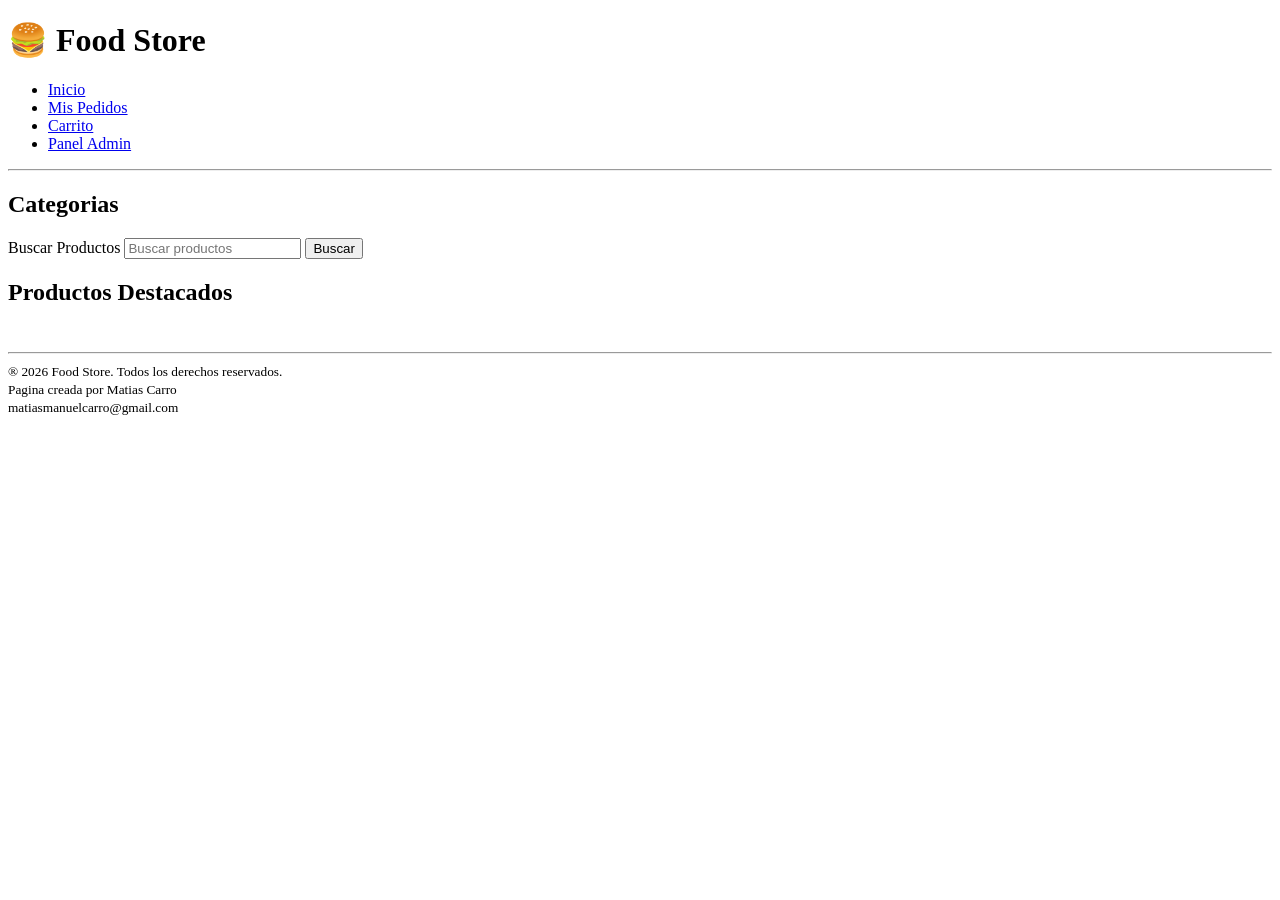
==== 3_JS/index.html @ c5cfb079 "pokedex finalizada" ====
<!doctype html>
<html lang="en">

<head>
    <meta charset="UTF-8" />
    <meta name="viewport" content="width=device-width, initial-scale=1.0" />
    <title>Food Store</title>
</head>

<body>
    <header>
        <h1>&#127828; Food Store</h1>
        <nav>
            <ul>
                <li><a href="#">Inicio</a></li>
                <li><a href="#">Mis Pedidos</a></li>
                <li><a href="#">Carrito</a></li>
                <li><a href="admin.html">Panel Admin</a></li>
            </ul>
        </nav>
    </header>
    <hr />
    <aside>
        <h2>Categorias</h2>
        <ul id="lista-categorias"></ul>
    </aside>
    <main>
        <form>
            <label for="buscarProducto">Buscar Productos</label>
            <input id="buscarProducto" type="text" placeholder="Buscar productos" />
            <button type="submit">Buscar</button>
        </form>

        <h2>Productos Destacados</h2>
        <section id="contenedor-productos"></section>
    </main>
    <br />
    <hr />
    <footer>
        <small>&reg; 2026 Food Store. Todos los derechos reservados. <br />Pagina
            creada por Matias Carro <br />matiasmanuelcarro@gmail.com
        </small>
    </footer>
    <script src="/js/data.js"></script>
    <script src="/js/main.js"></script>
</body>

</html>
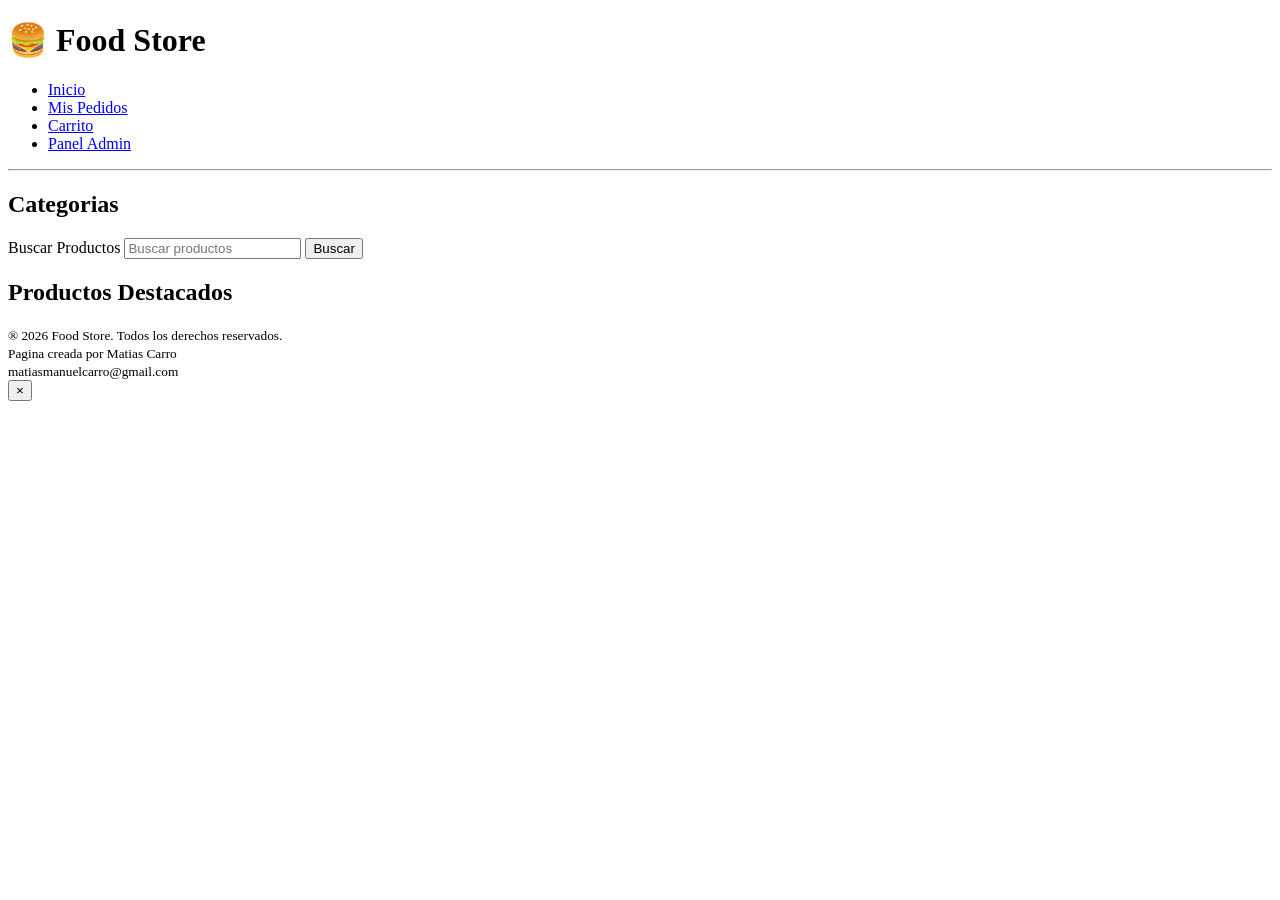
==== commit b992ea26: "tpi js parte 1" ====
--- a/3_JS/index.html
+++ b/3_JS/index.html
@@ -4,6 +4,7 @@
 <head>
     <meta charset="UTF-8" />
     <meta name="viewport" content="width=device-width, initial-scale=1.0" />
+    <link rel="stylesheet" href="/css/styles.css">
     <title>Food Store</title>
 </head>
 
@@ -34,13 +35,16 @@
         <h2>Productos Destacados</h2>
         <section id="contenedor-productos"></section>
     </main>
-    <br />
-    <hr />
     <footer>
         <small>&reg; 2026 Food Store. Todos los derechos reservados. <br />Pagina
             creada por Matias Carro <br />matiasmanuelcarro@gmail.com
         </small>
     </footer>
+    <div id="modal" class="modal">
+        <button class="close" id="cerrar-carrito">&times;</button>
+        <div id="modal-carrito"></div>
+    </div>
+
     <script src="/js/data.js"></script>
     <script src="/js/main.js"></script>
 </body>
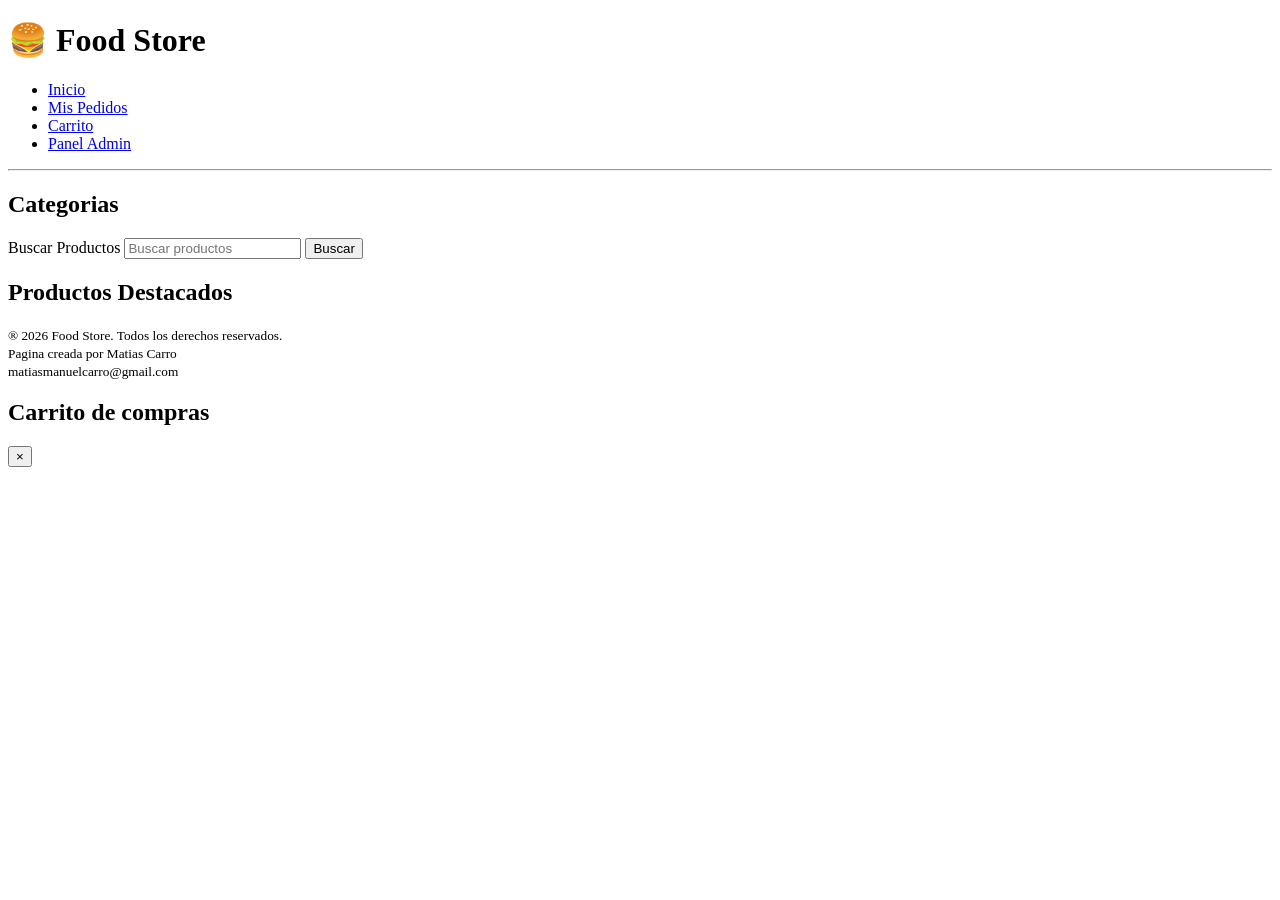
==== commit fbbbbd12: "tpi JS - modal funcionando" ====
--- a/3_JS/index.html
+++ b/3_JS/index.html
@@ -41,8 +41,10 @@
         </small>
     </footer>
     <div id="modal" class="modal">
-        <button class="close" id="cerrar-carrito">&times;</button>
-        <div id="modal-carrito"></div>
+        <div id="modal-carrito" class="modal-ventana">
+        <h2 class="modal-ventana__title">Carrito de compras</h2>
+        <p id= "mensaje-carrito" class="modal-ventana__mensaje"></p>
+        <button class="modal-carrito__close close" id="cerrar-carrito">&times;</button></div>
     </div>
 
     <script src="/js/data.js"></script>
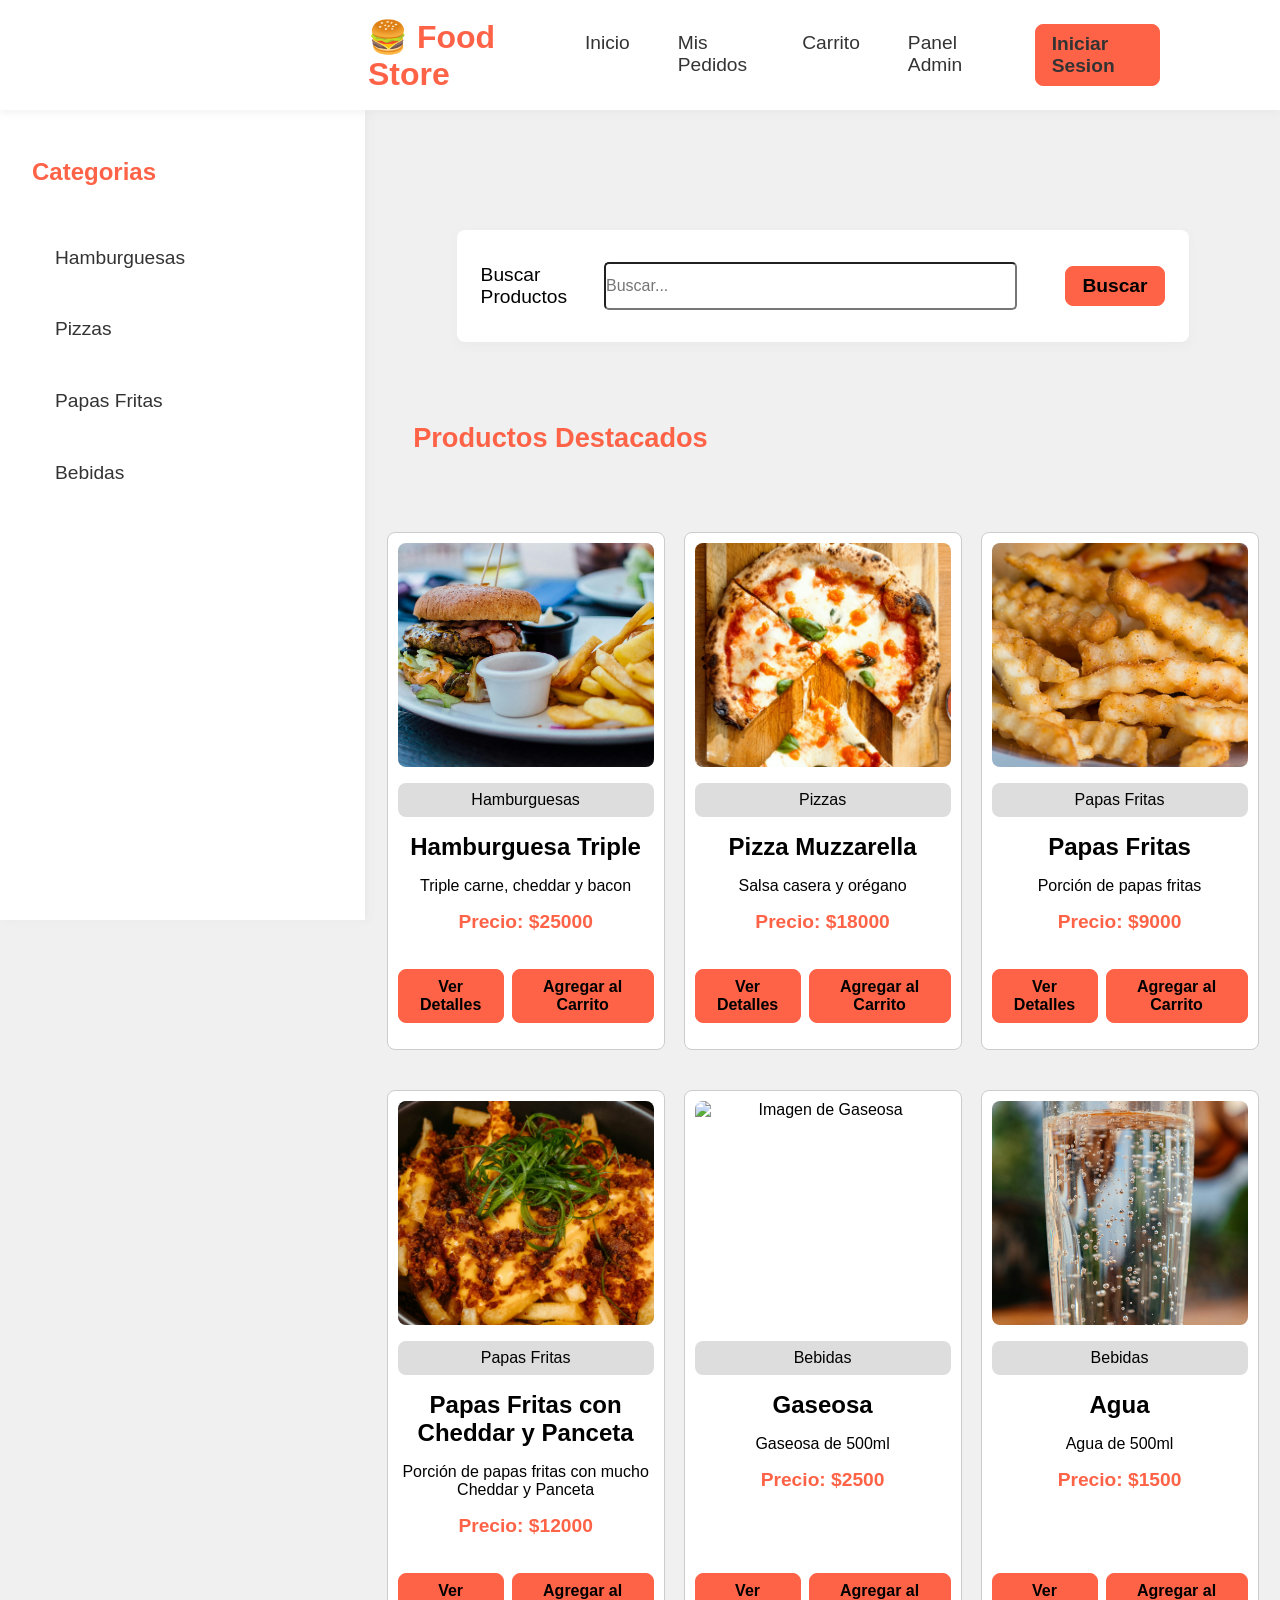
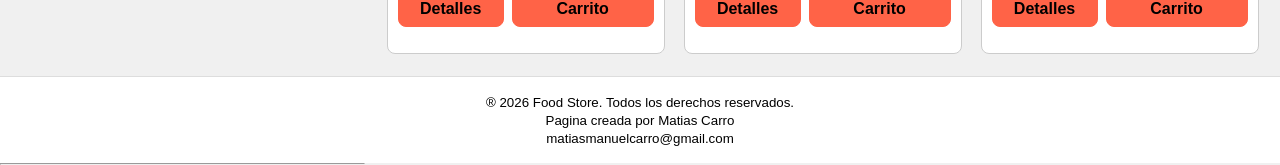
==== commit 1be7a6c4: "tp js entrega" ====
--- a/3_JS/index.html
+++ b/3_JS/index.html
@@ -4,51 +4,55 @@
 <head>
     <meta charset="UTF-8" />
     <meta name="viewport" content="width=device-width, initial-scale=1.0" />
-    <link rel="stylesheet" href="/css/styles.css">
+    <link rel="stylesheet" href="css/styles.css">
     <title>Food Store</title>
 </head>
 
 <body>
-    <header>
-        <h1>&#127828; Food Store</h1>
-        <nav>
-            <ul>
-                <li><a href="#">Inicio</a></li>
-                <li><a href="#">Mis Pedidos</a></li>
-                <li><a href="#">Carrito</a></li>
-                <li><a href="admin.html">Panel Admin</a></li>
+    <header class="site-header">
+        <a href="index.html" class="site-header__brand">
+            <h1>&#127828; Food Store</h1>
+        </a>
+        <nav class="site-nav">
+            <ul class="site-nav__list">
+                <li class="site-nav__item"><a class="site-nav__link" href="index.html">Inicio</a></li>
+                <li class="site-nav__item"><a class="site-nav__link" href="#">Mis Pedidos</a></li>
+                <li class="site-nav__item"><a class="site-nav__link" href="#">Carrito</a></li>
+                <li class="site-nav__item"><a class="site-nav__link" href="#">Panel Admin</a></li>
+                <li class="site-nav__item" id="login-button"><a class="site-nav__link" href="#">Iniciar Sesion</a></li>
             </ul>
         </nav>
     </header>
-    <hr />
-    <aside>
-        <h2>Categorias</h2>
-        <ul id="lista-categorias"></ul>
+    <hr class="divider" />
+    <aside class="sidebar">
+        <h2 class="categorias__heading">Categorias</h2>
+        <ul id="lista-categorias" class="sidebar__list"></ul>
     </aside>
-    <main>
-        <form>
-            <label for="buscarProducto">Buscar Productos</label>
-            <input id="buscarProducto" type="text" placeholder="Buscar productos" />
-            <button type="submit">Buscar</button>
+    <main class="main">
+        <form class="search">
+            <label class="search__label" for="buscarProducto">Buscar Productos</label>
+            <input id="buscarProducto" class="search__input" type="text" placeholder="Buscar..." />
+            <button class="search__button" type="submit">Buscar</button>
         </form>
 
-        <h2>Productos Destacados</h2>
-        <section id="contenedor-productos"></section>
+        <h2 class="products__heading">Productos Destacados</h2>
+        <section id="contenedor-productos" class="products"></section>
     </main>
-    <footer>
-        <small>&reg; 2026 Food Store. Todos los derechos reservados. <br />Pagina
+    <footer class="site-footer">
+        <small class="site-footer__small">&reg; 2026 Food Store. Todos los derechos reservados. <br />Pagina
             creada por Matias Carro <br />matiasmanuelcarro@gmail.com
         </small>
     </footer>
     <div id="modal" class="modal">
         <div id="modal-carrito" class="modal-ventana">
-        <h2 class="modal-ventana__title">Carrito de compras</h2>
-        <p id= "mensaje-carrito" class="modal-ventana__mensaje"></p>
-        <button class="modal-carrito__close close" id="cerrar-carrito">&times;</button></div>
+            <h2 class="modal-ventana__title">Carrito de compras</h2>
+            <p id="mensaje-carrito" class="modal-ventana__mensaje"></p>
+            <button class="modal-carrito__close close" id="cerrar-carrito">&times;</button>
+        </div>
     </div>
 
-    <script src="/js/data.js"></script>
-    <script src="/js/main.js"></script>
+    <script src="js/data.js"></script>
+    <script src="js/main.js"></script>
 </body>
 
 </html>
--- a/3_JS/css/styles.css
+++ b/3_JS/css/styles.css
@@ -0,0 +1,446 @@
+@import url('https://fonts.googleapis.com/css2?family=Anton&family=Fira+Code:wght@300..700&family=Inter:ital,opsz,wght@0,14..32,100..900;1,14..32,100..900&family=Montserrat:ital,wght@0,100..900;1,100..900&family=Press+Start+2P&family=Roboto+Mono:ital,wght@0,100..700;1,100..700&family=Roboto:ital,wght@0,100..900;1,100..900&display=swap');
+
+:root {
+    --color-fondo: #f0f0f0;
+    --color-texto: #333;
+    --color-blanco: #fff;
+    --color-borde: #ddd;
+    --color-borde-tenue: rgba(221, 221, 221, 0.3);
+    --color-focus: #ff4500;
+    --color-primario: #ff6347;
+    --border-radius: 8px;
+}
+
+* {
+    padding: 0;
+    margin: 0;
+    box-sizing: border-box;
+}
+
+
+
+body {
+    display: grid;
+    grid-template-rows: auto 1fr auto;
+    grid-template-columns: auto 1fr;
+    min-height: 100vh;
+    background-color: var(--color-fondo);
+    font-family: "Inter", sans-serif;
+    min-height: 100vh;
+}
+
+main {
+    grid-row: 2;
+    grid-column: 2;
+    padding-top: 5.5rem;
+}
+
+.site-header {
+    grid-row: 1;
+    grid-column: 1 / 3;
+    display: flex;
+    align-items: center;
+    justify-content: space-between;
+    position: sticky;
+    width: 100%;
+    top: 0;
+    left: 0;
+    padding: 0.5rem 1rem;
+    background-color: var(--color-blanco);
+    box-shadow: 0 4px 6px var(--color-borde-tenue);
+    z-index: 1000
+}
+
+.site-header__brand {
+    display: inline-block;
+    cursor: pointer;
+    text-decoration: none;
+    color: var(--color-primario);
+    transition: all 0.1s ease;
+    padding-left: 22rem;
+}
+
+.site-header__brand:hover {
+    color: var(--color-focus);
+}
+
+.site-header__brand:active {
+    transform: translateY(1px);
+}
+
+.site-nav__list {
+    display: flex;
+    flex-wrap: nowrap;
+    list-style: none;
+    padding-right: 5rem;
+}
+
+#login-button {
+    display: flex;
+    align-items: center;
+    padding: 0.5rem 1rem;
+    text-decoration: none;
+    font-weight: bold;
+    font-size: 1.2rem;
+    background-color: var(--color-primario);
+    border-radius: var(--border-radius);
+    transition: all 0.1s ease;
+    border: 1.5px solid var(--color-primario);
+}
+
+#login-button:hover {
+    cursor: pointer;
+    background-color: var(--color-focus);
+    box-shadow: 0 2px 4px var(--color-focus);
+}
+
+#login-button:hover .site-nav__link {
+    color: var(--color-blanco);
+}
+
+#login-button:active {
+    transform: translateY(2px);
+    box-shadow: 0 1px 2px var(--color-focus);
+}
+
+.site-nav__item {
+    align-items: center;
+    margin: 1rem 1.5rem;
+    padding-top: 0.5rem;
+}
+
+/* links main header */
+.site-nav__link {
+    display: inline-block;
+    text-decoration: none;
+    color: var(--color-texto);
+    font-size: 1.2rem;
+    transition: all 0.1s ease;
+}
+
+.site-nav__link:hover {
+    color: var(--color-focus)
+}
+
+.site-nav__link:active {
+    transform: translateY(2px);
+}
+
+.sidebar {
+    grid-row: 2;
+    grid-column: 1;
+    display: flex;
+    flex-direction: column;
+    justify-content: flex-start;
+    align-items: flex-start;
+    height: calc(100vh - 5.65rem);
+    position: sticky;
+    top: 5.65rem;
+    width: fit-content;
+    background-color: var(--color-blanco);
+    box-shadow: 4px 0 6px var(--color-borde-tenue);
+}
+
+.categorias__heading {
+    color: var(--color-primario);
+    font-size: 1.5rem;
+    font-weight: bold;
+    text-align: left;
+    margin-bottom: 1.25rem;
+    padding: 3rem 3rem 1rem 2rem;
+}
+
+.categorias {
+    display: flex;
+    flex-direction: column;
+    width: 100%;
+    padding: 0.8rem 10rem 0.8rem 2rem
+}
+
+/* links de categorias */
+.categorias a {
+    display: block;
+    width: 100%;
+    text-decoration: none;
+    color: var(--color-texto);
+    font-size: 1.2rem;
+    transition: all 0.2s ease;
+    padding: 0.75rem 1.25rem;
+    /* borde reservado para el hover */
+    border-left: 3px solid transparent;
+    transition: all 0.2s ease;
+}
+
+.categorias a:hover {
+    color: var(--color-focus);
+    border-left: 3px solid var(--color-focus);
+    background-color: var(--color-borde-tenue);
+    box-shadow: 4px 0 6px var(--color-borde-tenue);
+
+}
+
+.categorias a:active {
+    transform: translateY(3px);
+}
+
+.search {
+    background-color: var(--color-blanco);
+    border-radius: var(--border-radius);
+    padding: 1rem 1.5rem;
+    margin: 2rem auto;
+    width: 80%;
+    box-shadow: 0 4px 8px var(--color-borde-tenue);
+    display: flex;
+    align-items: center;
+    justify-content: center;
+    gap: 1rem;
+    padding-top: 2rem;
+    padding-bottom: 2rem;
+
+}
+
+.search__label {
+    font-size: 1.2rem;
+}
+
+.search__input {
+    width: 85%;
+    height: 3rem;
+    border-radius: 5px;
+    font-size: 1rem;
+    
+
+}
+
+.search__input:focus {
+    outline: none;
+    border-color: var(--color-focus);
+    box-shadow: 0 0 5px var(--color-focus);
+}
+
+
+.search__button {
+    display: flex;
+    align-items: center;
+    padding: 0.5rem 1rem;
+    text-decoration: none;
+    font-weight: bold;
+    font-size: 1.2rem;
+    background-color: var(--color-primario);
+    border-radius: var(--border-radius);
+    transition: all 0.1s ease;
+    border: 1.5px solid var(--color-primario);
+    margin-left: 2rem;
+}
+
+.search__button:hover {
+    cursor: pointer;
+    background-color: var(--color-focus);
+    box-shadow: 0 2px 4px var(--color-focus);
+    color: var(--color-blanco);
+}
+
+
+.search__button:active {
+    transform: translateY(2px);
+    box-shadow: 0 1px 2px var(--color-focus);
+}
+
+.products {
+    display: grid;
+    grid-template-columns: repeat(auto-fill, minmax(250px, 1fr));
+    gap: 2.5rem;
+    padding: 2rem;
+    justify-items: center;
+
+}
+
+.products__heading {
+    color: var(--color-primario);
+    font-size: 1.7rem;
+    font-weight: bold;
+    text-align: left;
+    margin-bottom: 1.25rem;
+    padding: 3rem 3rem 1rem 3rem;
+}
+
+.productosDestacados {
+    display: flex;
+    flex-direction: column;
+    justify-content: flex-start;
+    border: 1px solid #ccc;
+    border-radius: var(--border-radius);
+    padding: 0.625rem;
+    margin: 0.625rem;
+    text-align: center;
+    overflow: hidden;
+    background-color: var(--color-blanco);
+    height: 100%;
+}
+
+.productosDestacados img {
+    width: 16rem;
+    height: 14rem;
+    object-fit: cover;
+    border-radius: var(--border-radius);
+    transition: transform 0.5s ease, box-shadow 0.2s ease;
+}
+
+.productosDestacados img:hover {
+    transform: scale(1.10);
+    box-shadow: 0 4px 12px var(--color-borde-tenue);
+}
+
+.productos-categoria {
+    margin-top: 1rem;
+    margin-bottom: 1rem;
+    padding: 0.5rem;
+    background-color: var(--color-borde);
+    border-radius: var(--border-radius);
+}
+
+.productos-nombre {
+    margin-bottom: 1rem;
+    font-size: 1.5rem;
+}
+
+.producto-descripcion {
+    font-size: 1rem;
+    margin-bottom: 1rem;
+}
+
+.producto-precio {
+    color: var(--color-primario);
+    font-size: 1.2rem;
+    font-weight: bold;
+    text-align: center;
+    margin-bottom: 1rem;
+}
+
+.productosDestacados .botones {
+    display: flex;
+    gap: 0.5rem;
+    justify-content: center;
+    width: 100%;
+    margin-top: auto;
+
+}
+
+.btn-detalles,
+.btn-carrito {
+    margin-bottom: 1rem;
+    display: flex;
+    align-items: center;
+    padding: 0.5rem 1rem;
+    font-weight: bold;
+    font-size: 1rem;
+    background-color: var(--color-primario);
+    border-radius: var(--border-radius);
+    transition: all 0.1s ease;
+    border: 1.5px solid var(--color-primario);
+}
+
+.btn-detalles:hover,
+.btn-carrito:hover {
+    cursor: pointer;
+    background-color: var(--color-focus);
+    box-shadow: 0 2px 4px var(--color-focus);
+    color: var(--color-blanco);
+}
+
+.btn-detalles:active,
+.btn-carrito:active {
+    transform: translateY(2px);
+    box-shadow: 0 1px 2px var(--color-focus);
+}
+
+
+/* Fondo modal */
+.modal {
+    display: none;
+    /* Oculto por defecto */
+    position: fixed;
+    z-index: 1;
+    left: 0;
+    top: 0;
+    width: 100%;
+    height: 100%;
+    overflow: auto;
+    background-color: rgb(0, 0, 0);
+    background-color: rgba(0, 0, 0, 0.4);
+}
+
+/* Modal para el carrito */
+.modal-ventana {
+    position: relative;
+    background-color: #fefefe;
+    margin: 15% auto;
+    padding: 20px;
+    border: 1px solid #888;
+    width: 80%;
+    white-space: pre-line;
+    width: 35%;
+    border-radius: var(--border-radius);
+}
+
+.modal-ventana__title {
+    color: var(--color-primario);
+}
+
+.modal-ventana__mensaje {
+    color: var(--color-texto);
+    font-size: 1.2rem;
+    margin-top: 2rem;
+
+}
+
+/* Clase para Boton que para cerrar */
+.close {
+    position: absolute;
+    top: 10px;
+    right: 10px;
+    color: #aaa;
+    float: right;
+    font-size: 28px;
+    font-weight: bold;
+    border-radius: 5px;
+    background-color: var(--color-primario);
+    color: var(--color-texto);
+    border: none;       
+    outline: none;
+    width: 30px;
+    height: 30px;
+    display: flex;
+    align-items: center;   
+    justify-content: center;
+    align-items: center;
+    justify-content: center;
+    font-size: 24px;
+    cursor: pointer;
+    padding-bottom: 2px;
+
+}
+
+.close:hover,
+.close:focus {
+    color: var(--color-blanco);
+    background-color: var(--color-focus);
+    text-decoration: none;
+    cursor: pointer;
+    border-radius: 5px;
+}
+
+.close:active {
+    transform: translateY(2px);
+    box-shadow: 0 1px 2px var(--color-focus);
+}
+
+.site-footer {
+    grid-row: 3;
+    grid-column: 1 / 3;
+    width: 100%;
+    background-color: var(--color-blanco);
+    text-align: center;
+    padding: 1rem;
+    border-top: 1px solid var(--color-borde);
+}
